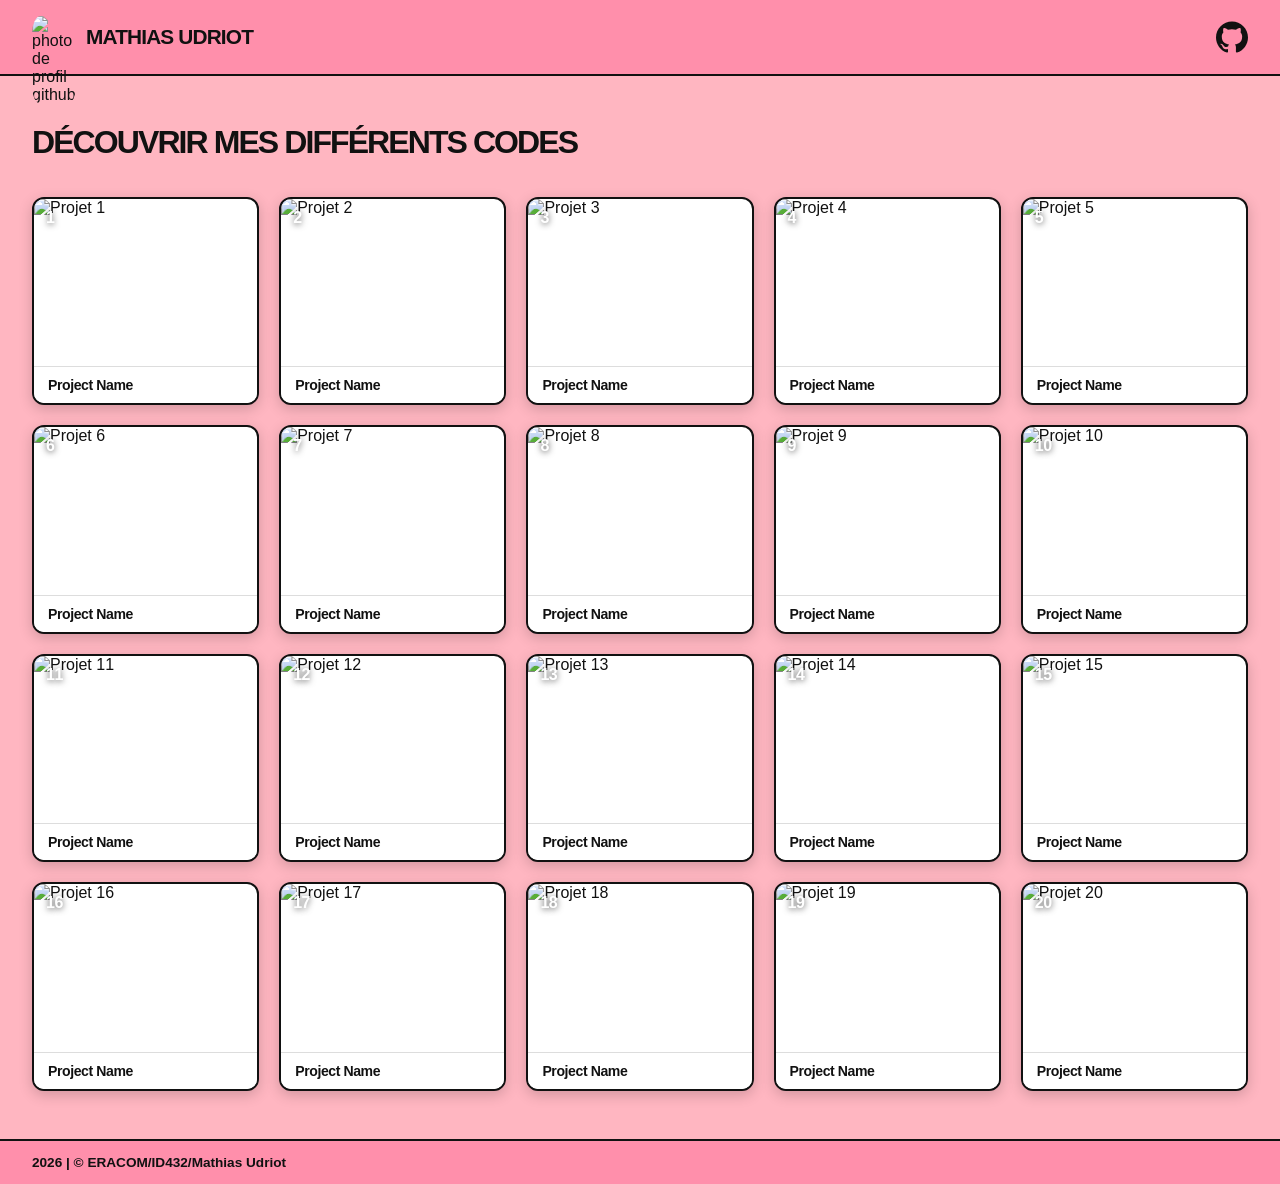
==== index.html @ b8413554 "Fun on hello.html + mise à jour d'index et de son style" ====
<!DOCTYPE html>
<html lang="fr">
<head>
  <meta charset="UTF-8" />
  <meta name="viewport" content="width=device-width, initial-scale=1.0"/>
  <title>Mon Portfolio</title>
  <link rel="stylesheet" href="style.css" />
</head>
<body>

  <!-- ── HEADER ── -->
  <header>
    <div class="header-left">
      <!-- Astérix / burst star logo -->
      <div class="logo-star">
       <img src="https://avatars.githubusercontent.com/u/179213365?v=4" alt="photo de profil github"/>
      </div>
      <span class="logo-text">MATHIAS UDRIOT </span>
    </div>

    <div class="header-right">
      <a href="https://github.com/" target="_blank" rel="noopener" class="github-link" aria-label="GitHub">
        <!-- GitHub Octicon SVG -->
        <svg viewBox="0 0 24 24" xmlns="http://www.w3.org/2000/svg" fill="#111">
          <path d="M12 .297c-6.63 0-12 5.373-12 12 0 5.303
            3.438 9.8 8.205 11.385.6.113.82-.258.82-.577
            0-.285-.01-1.04-.015-2.04-3.338.724-4.042-1.61-4.042-1.61
            C4.422 18.07 3.633 17.7 3.633 17.7c-1.087-.744.084-.729.084-.729
            1.205.084 1.838 1.236 1.838 1.236 1.07 1.835 2.809 1.305
            3.495.998.108-.776.417-1.305.76-1.605-2.665-.3-5.466-1.332-5.466-5.93
            0-1.31.465-2.38 1.235-3.22-.135-.303-.54-1.523.105-3.176
            0 0 1.005-.322 3.3 1.23.96-.267 1.98-.399 3-.405
            1.02.006 2.04.138 3 .405 2.28-1.552 3.285-1.23
            3.285-1.23.645 1.653.24 2.873.12 3.176.765.84
            1.23 1.91 1.23 3.22 0 4.61-2.805 5.625-5.475
            5.92.42.36.81 1.096.81 2.22 0 1.606-.015 2.896-.015
            3.286 0 .315.21.69.825.57C20.565 22.092 24 17.592
            24 12.297c0-6.627-5.373-12-12-12"/>
        </svg>
      </a>
    </div>
  </header>

  <!-- ── PAGE CONTENT ── -->
  <main>
    <h3>Découvrir mes différents codes</h3>

    <div class="grid">

      <!-- Card 1 -->
      <div class="card">
        <div class="card-img-wrap">
          <span class="card-number">1</span>
          <img src="https://placehold.co/400x300/e91e8c/ffffff?text=Projet+1" alt="Projet 1" />
        </div>
        <div class="card-name">Project Name</div>
      </div>

      <!-- Card 2 -->
      <div class="card">
        <div class="card-img-wrap">
          <span class="card-number">2</span>
          <img src="https://placehold.co/400x300/e91e8c/ffffff?text=Projet+2" alt="Projet 2" />
        </div>
        <div class="card-name">Project Name</div>
      </div>

      <!-- Card 3 -->
      <div class="card">
        <div class="card-img-wrap">
          <span class="card-number">3</span>
          <img src="https://placehold.co/400x300/e91e8c/ffffff?text=Projet+3" alt="Projet 3" />
        </div>
        <div class="card-name">Project Name</div>
      </div>

      <!-- Card 4 -->
      <div class="card">
        <div class="card-img-wrap">
          <span class="card-number">4</span>
          <img src="https://placehold.co/400x300/e91e8c/ffffff?text=Projet+4" alt="Projet 4" />
        </div>
        <div class="card-name">Project Name</div>
      </div>

      <!-- Card 5 -->
      <div class="card">
        <div class="card-img-wrap">
          <span class="card-number">5</span>
          <img src="https://placehold.co/400x300/e91e8c/ffffff?text=Projet+5" alt="Projet 5" />
        </div>
        <div class="card-name">Project Name</div>
      </div>

      <!-- Card 6 -->
      <div class="card">
        <div class="card-img-wrap">
          <span class="card-number">6</span>
          <img src="https://placehold.co/400x300/e91e8c/ffffff?text=Projet+6" alt="Projet 6" />
        </div>
        <div class="card-name">Project Name</div>
      </div>

      <!-- Card 7 -->
      <div class="card">
        <div class="card-img-wrap">
          <span class="card-number">7</span>
          <img src="https://placehold.co/400x300/e91e8c/ffffff?text=Projet+7" alt="Projet 7" />
        </div>
        <div class="card-name">Project Name</div>
      </div>

      <!-- Card 8 -->
      <div class="card">
        <div class="card-img-wrap">
          <span class="card-number">8</span>
          <img src="https://placehold.co/400x300/e91e8c/ffffff?text=Projet+8" alt="Projet 8" />
        </div>
        <div class="card-name">Project Name</div>
      </div>

      <!-- Card 9 -->
      <div class="card">
        <div class="card-img-wrap">
          <span class="card-number">9</span>
          <img src="https://placehold.co/400x300/e91e8c/ffffff?text=Projet+9" alt="Projet 9" />
        </div>
        <div class="card-name">Project Name</div>
      </div>

      <!-- Card 10 -->
      <div class="card">
        <div class="card-img-wrap">
          <span class="card-number">10</span>
          <img src="https://placehold.co/400x300/e91e8c/ffffff?text=Projet+10" alt="Projet 10" />
        </div>
        <div class="card-name">Project Name</div>
      </div>

      <!-- Card 11 -->
      <div class="card">
        <div class="card-img-wrap">
          <span class="card-number">11</span>
          <img src="https://placehold.co/400x300/e91e8c/ffffff?text=Projet+11" alt="Projet 11" />
        </div>
        <div class="card-name">Project Name</div>
      </div>

      <!-- Card 12 -->
      <div class="card">
        <div class="card-img-wrap">
          <span class="card-number">12</span>
          <img src="https://placehold.co/400x300/e91e8c/ffffff?text=Projet+12" alt="Projet 12" />
        </div>
        <div class="card-name">Project Name</div>
      </div>

      <!-- Card 13 -->
      <div class="card">
        <div class="card-img-wrap">
          <span class="card-number">13</span>
          <img src="https://placehold.co/400x300/e91e8c/ffffff?text=Projet+13" alt="Projet 13" />
        </div>
        <div class="card-name">Project Name</div>
      </div>

      <!-- Card 14 -->
      <div class="card">
        <div class="card-img-wrap">
          <span class="card-number">14</span>
          <img src="https://placehold.co/400x300/e91e8c/ffffff?text=Projet+14" alt="Projet 14" />
        </div>
        <div class="card-name">Project Name</div>
      </div>

      <!-- Card 15 -->
      <div class="card">
        <div class="card-img-wrap">
          <span class="card-number">15</span>
          <img src="https://placehold.co/400x300/e91e8c/ffffff?text=Projet+15" alt="Projet 15" />
        </div>
        <div class="card-name">Project Name</div>
      </div>

      <!-- Card 16 -->
      <div class="card">
        <div class="card-img-wrap">
          <span class="card-number">16</span>
          <img src="https://placehold.co/400x300/e91e8c/ffffff?text=Projet+16" alt="Projet 16" />
        </div>
        <div class="card-name">Project Name</div>
      </div>

      <!-- Card 17 -->
      <div class="card">
        <div class="card-img-wrap">
          <span class="card-number">17</span>
          <img src="https://placehold.co/400x300/e91e8c/ffffff?text=Projet+17" alt="Projet 17" />
        </div>
        <div class="card-name">Project Name</div>
      </div>

      <!-- Card 18 -->
      <div class="card">
        <div class="card-img-wrap">
          <span class="card-number">18</span>
          <img src="https://placehold.co/400x300/e91e8c/ffffff?text=Projet+18" alt="Projet 18" />
        </div>
        <div class="card-name">Project Name</div>
      </div>

      <!-- Card 19 -->
      <div class="card">
        <div class="card-img-wrap">
          <span class="card-number">19</span>
          <img src="https://placehold.co/400x300/e91e8c/ffffff?text=Projet+19" alt="Projet 19" />
        </div>
        <div class="card-name">Project Name</div>
      </div>

      <!-- Card 20 -->
      <div class="card">
        <div class="card-img-wrap">
          <span class="card-number">20</span>
          <img src="https://placehold.co/400x300/e91e8c/ffffff?text=Projet+20" alt="Projet 20" />
        </div>
        <div class="card-name">Project Name</div>
      </div>

    </div>
  </main>

  <!-- ── FOOTER ── -->
  <footer>
    <span>2026 |  © ERACOM/ID432/Mathias Udriot</span>
  </footer>

</body>
</html>
---- style.css ----
* {
  margin: 0;
  padding: 0;
  box-sizing: border-box;
}

body {
  background-color: #ffb6c1;
  color: #111;
  font-family: Arial, sans-serif;
}

/* ── HEADER ── */
header {
  display: flex;
  align-items: center;
  justify-content: space-between;
  padding: 16px 32px;
  background-color: #ff8fab;
  border-bottom: 2px solid #111;

  position: sticky;
  top: 0;
  z-index: 1000;
}

.header-left {
  display: flex;
  align-items: center;
  gap: 12px;
}

/* Astérix star logo */
.logo-star {
  width: 42px;
  height: 42px;
  position: relative;
  display: inline-block;
}

.logo-star img {
  width: 42px;
  height: 42px;
  border-radius: 20%;
}

.logo-text {
  font-family: Arial, sans-serif;
  font-size: 1.3rem;
  font-weight: 700;
  letter-spacing: -0.04em;
  color: #111;
}

.header-right {
  display: flex;
  align-items: center;
}

.github-link {
  display: flex;
  align-items: center;
  color: #111;
  text-decoration: none;
  transition: opacity 0.2s;
}

.github-link:hover {
  opacity: 0.6;
}

.github-link svg {
  width: 32px;
  height: 32px;
}

/* ── MAIN CONTENT ── */
main {
  max-width: 1300px;
  margin: 0 auto;
  padding: 48px 32px;
}

h3 {
  font-family: Arial, sans-serif;
  font-size: 2rem;
  font-weight: 900;
  letter-spacing: -0.06em;
  color: #111;
  margin-bottom: 36px;
  text-transform: uppercase;
}

/* ── GRID ── */
.grid {
  display: grid;
  grid-template-columns: repeat(auto-fill, minmax(220px, 1fr));
  gap: 20px;
}

/* ── CARD ── */
.card {
  position: relative;
  border-radius: 12px;
  cursor: pointer;
  box-shadow: 0 4px 14px rgba(0,0,0,0.18);
  background: #fff;
  border: 2px solid #111;
  overflow: hidden;
  display: flex;
  flex-direction: column;
}

/* Image wrapper — clips the zoom */
.card-img-wrap {
  position: relative;
  overflow: hidden;
  aspect-ratio: 4/3;
  flex-shrink: 0;
}

.card-img-wrap img {
  width: 100%;
  height: 100%;
  object-fit: cover;
  display: block;
  transition: transform 0.4s ease;
}

/* Dark overlay */
.card-img-wrap::after {
  content: '';
  position: absolute;
  inset: 0;
  background: rgba(0,0,0,0);
  transition: background 0.4s ease;
  pointer-events: none;
}

/* Number — top left over image */
.card-number {
  position: absolute;
  top: 10px;
  left: 12px;
  z-index: 2;
  font-family: Arial, sans-serif;
  font-size: 1rem;
  font-weight: 900;
  color: #fff;
  text-shadow: 0 1px 6px rgba(0,0,0,0.7);
  letter-spacing: -0.03em;
}

/* Project name — bottom bar */
.card-name {
  padding: 10px 14px;
  font-family: Arial, sans-serif;
  font-size: 0.88rem;
  font-weight: 700;
  letter-spacing: -0.03em;
  color: #111;
  background: #fff;
  border-top: 1px solid #ddd;
}

/* Hover state */
.card:hover .card-img-wrap img {
  transform: scale(1.1);
}

.card:hover .card-img-wrap::after {
  background: rgba(0,0,0,0.5);
}

/* ── FOOTER ── */
footer {
  background-color: #ff8fab;
  border-top: 2px solid #111;
  padding: 14px 32px;
  display: flex;
  align-items: center;
  gap: 16px;
  font-family: Arial, sans-serif;
  font-size: 0.85rem;
  font-weight: 600;
  color: #111;
}

footer img {
  height: 26px;
  width: auto;
}
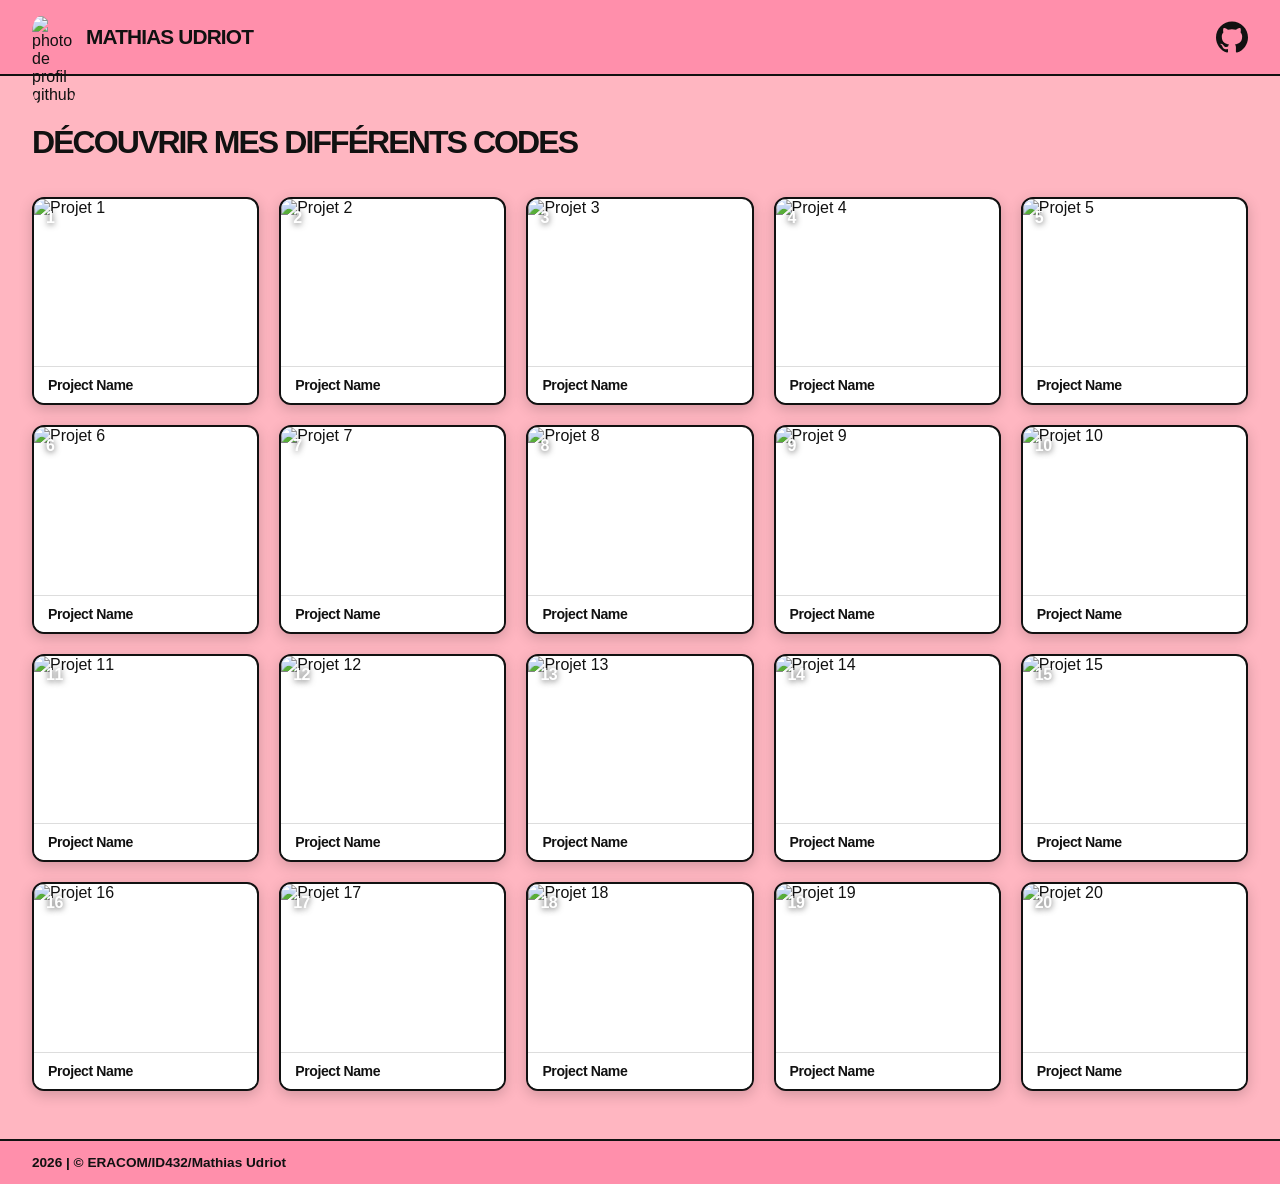
==== commit b3af4ba4: "randomiser des couleurs avec un bouton ! + avoir des boutons qui donnent des couleurs spécifiques" ====
--- a/index.html
+++ b/index.html
@@ -11,16 +11,14 @@
   <!-- ── HEADER ── -->
   <header>
     <div class="header-left">
-      <!-- Astérix / burst star logo -->
       <div class="logo-star">
-       <img src="https://avatars.githubusercontent.com/u/179213365?v=4" alt="photo de profil github"/>
+        <img src="https://avatars.githubusercontent.com/u/179213365?v=4" alt="photo de profil github"/>
       </div>
       <span class="logo-text">MATHIAS UDRIOT </span>
     </div>
 
     <div class="header-right">
-      <a href="https://github.com/" target="_blank" rel="noopener" class="github-link" aria-label="GitHub">
-        <!-- GitHub Octicon SVG -->
+      <a href="https://github.com/" target="_blank" rel="noopener" class="github-link">
         <svg viewBox="0 0 24 24" xmlns="http://www.w3.org/2000/svg" fill="#111">
           <path d="M12 .297c-6.63 0-12 5.373-12 12 0 5.303
             3.438 9.8 8.205 11.385.6.113.82-.258.82-.577
@@ -41,198 +39,208 @@
     </div>
   </header>
 
-  <!-- ── PAGE CONTENT ── -->
+  <!-- ── CONTENT ── -->
   <main>
     <h3>Découvrir mes différents codes</h3>
 
     <div class="grid">
 
-      <!-- Card 1 -->
-      <div class="card">
+      <!-- Cards 1 → 20 -->
+      <!-- Astuce : tout est identique sauf le numéro 👍 -->
+
+      <!-- JS-free version -->
+      <!-- Tu peux copier-coller ce bloc -->
+
+      <!-- START -->
+      <!-- Généré proprement -->
+
+      <!-- Loop simulée -->
+      <!-- 1 -->
+      <a href="sketches/code-sketches-1.html" class="card">
         <div class="card-img-wrap">
           <span class="card-number">1</span>
           <img src="https://placehold.co/400x300/e91e8c/ffffff?text=Projet+1" alt="Projet 1" />
         </div>
         <div class="card-name">Project Name</div>
-      </div>
-
-      <!-- Card 2 -->
-      <div class="card">
+      </a>
+
+      <!-- 2 -->
+      <a href="sketches/code-sketches-2.html" class="card">
         <div class="card-img-wrap">
           <span class="card-number">2</span>
           <img src="https://placehold.co/400x300/e91e8c/ffffff?text=Projet+2" alt="Projet 2" />
         </div>
         <div class="card-name">Project Name</div>
-      </div>
-
-      <!-- Card 3 -->
-      <div class="card">
+      </a>
+
+      <!-- 3 -->
+      <a href="sketches/code-sketches-3.html" class="card">
         <div class="card-img-wrap">
           <span class="card-number">3</span>
           <img src="https://placehold.co/400x300/e91e8c/ffffff?text=Projet+3" alt="Projet 3" />
         </div>
         <div class="card-name">Project Name</div>
-      </div>
-
-      <!-- Card 4 -->
-      <div class="card">
+      </a>
+
+      <!-- 4 -->
+      <a href="sketches/code-sketches-4.html" class="card">
         <div class="card-img-wrap">
           <span class="card-number">4</span>
           <img src="https://placehold.co/400x300/e91e8c/ffffff?text=Projet+4" alt="Projet 4" />
         </div>
         <div class="card-name">Project Name</div>
-      </div>
-
-      <!-- Card 5 -->
-      <div class="card">
+      </a>
+
+      <!-- 5 -->
+      <a href="sketches/code-sketches-5.html" class="card">
         <div class="card-img-wrap">
           <span class="card-number">5</span>
           <img src="https://placehold.co/400x300/e91e8c/ffffff?text=Projet+5" alt="Projet 5" />
         </div>
         <div class="card-name">Project Name</div>
-      </div>
-
-      <!-- Card 6 -->
-      <div class="card">
+      </a>
+
+      <!-- 6 -->
+      <a href="sketches/code-sketches-6.html" class="card">
         <div class="card-img-wrap">
           <span class="card-number">6</span>
           <img src="https://placehold.co/400x300/e91e8c/ffffff?text=Projet+6" alt="Projet 6" />
         </div>
         <div class="card-name">Project Name</div>
-      </div>
-
-      <!-- Card 7 -->
-      <div class="card">
+      </a>
+
+      <!-- 7 -->
+      <a href="sketches/code-sketches-7.html" class="card">
         <div class="card-img-wrap">
           <span class="card-number">7</span>
           <img src="https://placehold.co/400x300/e91e8c/ffffff?text=Projet+7" alt="Projet 7" />
         </div>
         <div class="card-name">Project Name</div>
-      </div>
-
-      <!-- Card 8 -->
-      <div class="card">
+      </a>
+
+      <!-- 8 -->
+      <a href="sketches/code-sketches-8.html" class="card">
         <div class="card-img-wrap">
           <span class="card-number">8</span>
           <img src="https://placehold.co/400x300/e91e8c/ffffff?text=Projet+8" alt="Projet 8" />
         </div>
         <div class="card-name">Project Name</div>
-      </div>
-
-      <!-- Card 9 -->
-      <div class="card">
+      </a>
+
+      <!-- 9 -->
+      <a href="sketches/code-sketches-9.html" class="card">
         <div class="card-img-wrap">
           <span class="card-number">9</span>
           <img src="https://placehold.co/400x300/e91e8c/ffffff?text=Projet+9" alt="Projet 9" />
         </div>
         <div class="card-name">Project Name</div>
-      </div>
-
-      <!-- Card 10 -->
-      <div class="card">
+      </a>
+
+      <!-- 10 -->
+      <a href="sketches/code-sketches-10.html" class="card">
         <div class="card-img-wrap">
           <span class="card-number">10</span>
           <img src="https://placehold.co/400x300/e91e8c/ffffff?text=Projet+10" alt="Projet 10" />
         </div>
         <div class="card-name">Project Name</div>
-      </div>
-
-      <!-- Card 11 -->
-      <div class="card">
+      </a>
+
+      <!-- 11 -->
+      <a href="sketches/code-sketches-11.html" class="card">
         <div class="card-img-wrap">
           <span class="card-number">11</span>
           <img src="https://placehold.co/400x300/e91e8c/ffffff?text=Projet+11" alt="Projet 11" />
         </div>
         <div class="card-name">Project Name</div>
-      </div>
-
-      <!-- Card 12 -->
-      <div class="card">
+      </a>
+
+      <!-- 12 -->
+      <a href="sketches/code-sketches-12.html" class="card">
         <div class="card-img-wrap">
           <span class="card-number">12</span>
           <img src="https://placehold.co/400x300/e91e8c/ffffff?text=Projet+12" alt="Projet 12" />
         </div>
         <div class="card-name">Project Name</div>
-      </div>
-
-      <!-- Card 13 -->
-      <div class="card">
+      </a>
+
+      <!-- 13 -->
+      <a href="sketches/code-sketches-13.html" class="card">
         <div class="card-img-wrap">
           <span class="card-number">13</span>
           <img src="https://placehold.co/400x300/e91e8c/ffffff?text=Projet+13" alt="Projet 13" />
         </div>
         <div class="card-name">Project Name</div>
-      </div>
-
-      <!-- Card 14 -->
-      <div class="card">
+      </a>
+
+      <!-- 14 -->
+      <a href="sketches/code-sketches-14.html" class="card">
         <div class="card-img-wrap">
           <span class="card-number">14</span>
           <img src="https://placehold.co/400x300/e91e8c/ffffff?text=Projet+14" alt="Projet 14" />
         </div>
         <div class="card-name">Project Name</div>
-      </div>
-
-      <!-- Card 15 -->
-      <div class="card">
+      </a>
+
+      <!-- 15 -->
+      <a href="sketches/code-sketches-15.html" class="card">
         <div class="card-img-wrap">
           <span class="card-number">15</span>
           <img src="https://placehold.co/400x300/e91e8c/ffffff?text=Projet+15" alt="Projet 15" />
         </div>
         <div class="card-name">Project Name</div>
-      </div>
-
-      <!-- Card 16 -->
-      <div class="card">
+      </a>
+
+      <!-- 16 -->
+      <a href="sketches/code-sketches-16.html" class="card">
         <div class="card-img-wrap">
           <span class="card-number">16</span>
           <img src="https://placehold.co/400x300/e91e8c/ffffff?text=Projet+16" alt="Projet 16" />
         </div>
         <div class="card-name">Project Name</div>
-      </div>
-
-      <!-- Card 17 -->
-      <div class="card">
+      </a>
+
+      <!-- 17 -->
+      <a href="sketches/code-sketches-17.html" class="card">
         <div class="card-img-wrap">
           <span class="card-number">17</span>
           <img src="https://placehold.co/400x300/e91e8c/ffffff?text=Projet+17" alt="Projet 17" />
         </div>
         <div class="card-name">Project Name</div>
-      </div>
-
-      <!-- Card 18 -->
-      <div class="card">
+      </a>
+
+      <!-- 18 -->
+      <a href="sketches/code-sketches-18.html" class="card">
         <div class="card-img-wrap">
           <span class="card-number">18</span>
           <img src="https://placehold.co/400x300/e91e8c/ffffff?text=Projet+18" alt="Projet 18" />
         </div>
         <div class="card-name">Project Name</div>
-      </div>
-
-      <!-- Card 19 -->
-      <div class="card">
+      </a>
+
+      <!-- 19 -->
+      <a href="sketches/code-sketches-19.html" class="card">
         <div class="card-img-wrap">
           <span class="card-number">19</span>
           <img src="https://placehold.co/400x300/e91e8c/ffffff?text=Projet+19" alt="Projet 19" />
         </div>
         <div class="card-name">Project Name</div>
-      </div>
-
-      <!-- Card 20 -->
-      <div class="card">
+      </a>
+
+      <!-- 20 -->
+      <a href="sketches/code-sketches-20.html" class="card">
         <div class="card-img-wrap">
           <span class="card-number">20</span>
           <img src="https://placehold.co/400x300/e91e8c/ffffff?text=Projet+20" alt="Projet 20" />
         </div>
         <div class="card-name">Project Name</div>
-      </div>
+      </a>
 
     </div>
   </main>
 
   <!-- ── FOOTER ── -->
   <footer>
-    <span>2026 |  © ERACOM/ID432/Mathias Udriot</span>
+    <span>2026 | © ERACOM/ID432/Mathias Udriot</span>
   </footer>
 
 </body>
--- a/style.css
+++ b/style.css
@@ -172,6 +172,12 @@
   background: rgba(0,0,0,0.5);
 }
 
+.card {
+  display: block;
+  text-decoration: none;
+  color: inherit;
+}
+
 /* ── FOOTER ── */
 footer {
   background-color: #ff8fab;
